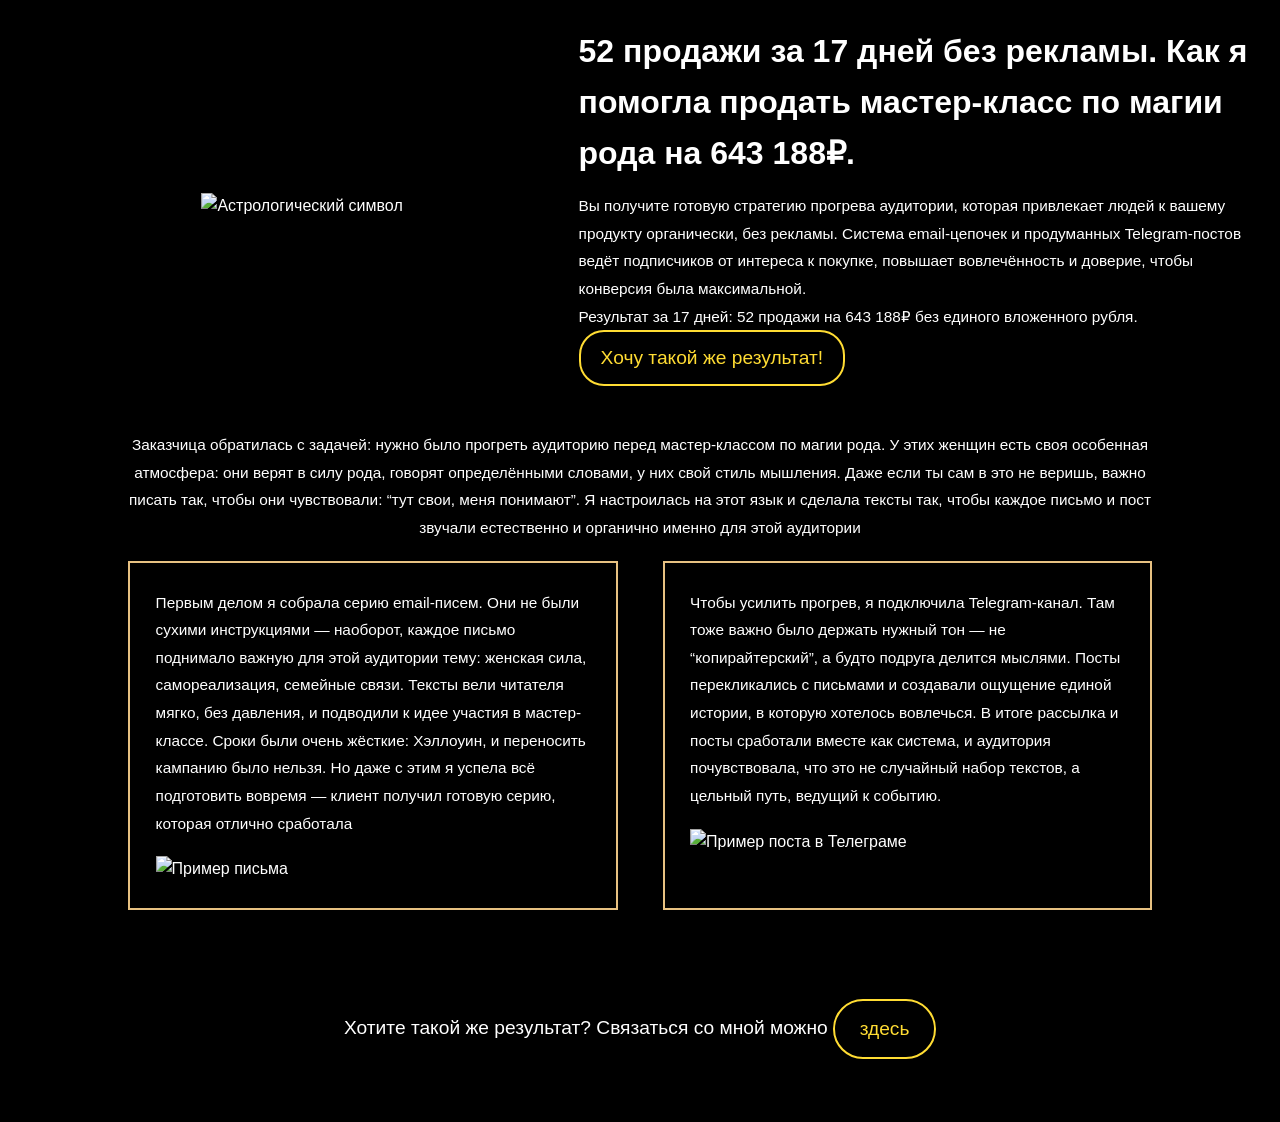
==== Astrology/index.html @ 1b4981c0 "Update index.html" ====
<!DOCTYPE html>
<html lang="ru">
<head>
    <meta charset="UTF-8">
    <meta name="viewport" content="width=device-width, initial-scale=1.0">
    <title>Кейсы по духовным практикам</title>
    <meta name="robots" content="noindex, nofollow">
    <style>
        * {
            margin: 0;
            padding: 0;
            box-sizing: border-box;
        }

        body {
            font-family: 'Arial', sans-serif;
            line-height: 1.6;
            color: #fff;
            background-color: #000;
            padding: 2vw;
        }

        header {
            text-align: left;
            margin-bottom: 2vw;
            background-color: #000; /* Липкий хедер с черным фоном */
            position: sticky; /* Делает хедер липким */
            top: 0; /* Привязывает к верхней части окна */
            z-index: 100; /* Обеспечивает, что хедер будет сверху других элементов */
        }

        h1 {
            font-size: 2vw;
            font-weight: bold;
            color: #E7C182; /* Золотой цвет для заголовка */
            cursor: pointer; /* Указатель, чтобы показать, что это кликабельно */
        }

        .hero {
            display: flex;
            flex-wrap: wrap;
            justify-content: space-between;
            align-items: center;
            margin-bottom: 5vh;
        }

        .image-container {
            flex: 1 1 40%;
            display: flex;
            justify-content: center;
            align-items: center;
        }

        .image-container img {
            max-width: 80%;
            height: auto;
        }

        .intro-text {
            flex: 1 1 50%;
        }

        .intro-text h2 {
            font-size: 2.5vw;
            margin-bottom: 1vw;
        }

        .intro-text p {
            font-size: 1.2vw;
            line-height: 1.8;
        }

        .cases {
    display: flex;
    justify-content: space-between;
    flex-wrap: wrap;
    gap: 5vh; /* отступ между кейсами */
    width: 80vw; /* Ширина контейнера кейсов 80% от ширины экрана */
    margin: 0 auto; /* Центрируем контейнер */
}

.case {
    flex: 1 1 45%; /* Горизонтальное расположение на больших экранах */
    margin-bottom: 4vw;
    padding: 2vw;
    background-color: transparent; /* Без фона */
    border: 2px solid #E7C182; /* Цвет рамки */
}

        .case h3 {
            font-size: 2vw;
            margin-bottom: 1.5vw;
        }

        .case p {
            font-size: 1.2vw;
            line-height: 1.8;
            margin-bottom: 1.5vw;
        }

        .case img {
            width: 100%;
            height: auto;
        }

        footer {
            font-size: 1.5vw;
            text-align: center;
            padding: 3vw 0;
        }

        footer h3 {
            font-size: 1.5vw;
            margin-bottom: 1vw;
        }

        .contacts {
            display: flex;
            justify-content: center;
            gap: 2vw;
        }

        .contacts a img {
            width: 5vw; /* Размер иконок в десктопной версии */
            height: 5vw;
        }

        /* Стиль для кнопки */
    .contact-button {
      display: inline-block;
      background-color: #000000; /* Черный фон */
      color: #ffdc33; /* Золотой цвет текста */
      padding: 15px 20px;
      font-size: 1.5vw;
      border-radius: 25px;
      border: 2px solid #ffdc33; /* Золотая рамка */
      cursor: pointer;
      text-align: center;
      text-decoration: none;
      transition: background-color 0.3s, transform 0.3s;
    }

    .text-container p {
  font-size: 18px;
  color: #fff; /* Цвет текста */
  text-align: center;
}

.text-container a.contact-button {
  font-size: 20px;
  margin-left: 10px;
  margin-right: 10px;
  display: inline-block;
}
    
    /* Стиль кнопки при наведении */
    .contact-button:hover {
      background-color: #ffdc33;
      color: #000000; /* Черный текст при наведении */
      transform: scale(1.1);
    }

    /* Стиль для всплывающего окна */
    .popup {
      display: none; /* Скрыто по умолчанию */
      position: fixed;
      top: 50%;
      left: 50%;
      transform: translate(-50%, -50%);
      background-color: #000000;
      border: 2px solid #ffdc33;
      border-radius: 10px;
      padding: 20px;
      width: 400px;
      z-index: 1000;
    }

    /* Стиль для формы внутри всплывающего окна */
    .popup form {
      display: flex;
      flex-direction: column;
    }

    .popup input, .popup textarea {
      margin-bottom: 10px;
      padding: 10px;
      font-size: 16px;
      border-radius: 5px;
      border: 2px solid #ffdc33;
    }

    .popup button {
      padding: 10px;
      background-color: #ffdc33;
      color: #000000;
      border: none;
      border-radius: 5px;
      font-size: 18px;
      cursor: pointer;
      transition: background-color 0.3s;
    }

    /* Стиль для кнопки отправки */
    .popup button:hover {
      background-color: #ffb300;
    }

    /* Фон для затемнения при открытом окне */
    .popup-overlay {
      display: none;
      position: fixed;
      top: 0;
      left: 0;
      right: 0;
      bottom: 0;
      background-color: rgba(0, 0, 0, 0.7);
      z-index: 999;
    }


.description {
  font-size: 1.2vw;
  line-height: 1.8;
  margin-bottom: 1.5vw;
  width: 80vw;
  margin-left: auto;
  margin-right: auto; /* центрирует блок по горизонтали */
  text-align: center; /* центрирует текст внутри */
}

.contact-footer .contact-link {
  display: inline-block;
  background-color: #000000;
  color: #ffdc33;
  padding: 1% 2%;
  font-size: 1.5vw;
  border-radius: 30px;
  border: 2px solid #ffdc33;
  cursor: pointer;
  text-align: center;
  text-decoration: none;
  transition: background-color 0.3s, transform 0.3s;
}


.contact-footer .contact-link:hover {
  transform: scale(1.15);
  background-color: #ffdc33; /* чтобы фон не менялся */
  color: #000; /* текст тоже */
}
        
        /* Настройки для мобильных устройств */
        @media (max-width: 768px) {
            header {
                background-color: #000; /* Липкий хедер с черным фоном */
            }

            h1 {
                font-size: 6vw; /* Увеличиваем размер заголовка в мобильной версии */
            }

            .hero {
                flex-direction: column;
                text-align: center;
            }

            .cases {
                flex-direction: column; /* Вертикальное расположение на мобильных */
            }

            .case {
                flex: 1 1 100%; /* Полная ширина кейсов на мобильных */
                max-width: 100%; /* Ограничиваем ширину до 100% */
            }

            .intro-text h2, .case h3, footer h3 {
                font-size: 4vw; /* Увеличиваем шрифт заголовков в мобильной версии */
            }

            .intro-text p, .case p, footer p {
                font-size: 2.5vw; /* Увеличиваем шрифт текста в мобильной версии */
            }

            .contacts a img {
                width: 10vw; /* Размер иконок в мобильной версии */
                height: 10vw;
            }

            .contact-button {
  padding: 4% 4%;
  font-size: 4vw;
  border-radius: 40px;
}


.contact-footer .contact-link {
  border-radius: 25px;
}
        }
    </style>
</head>
<body>

   <section class="hero">
    <div class="image-container">
        <img src="Image.png" alt="Астрологический символ">
    </div>
    <div class="intro-text">
        <h2>52 продажи за 17 дней без рекламы. Как я помогла продать мастер-класс по магии рода на 643 188₽.</h2>
        <p>Вы получите готовую стратегию прогрева аудитории, которая привлекает людей к вашему продукту органически, без рекламы. Система email-цепочек и продуманных Telegram-постов ведёт подписчиков от интереса к покупке, повышает вовлечённость и доверие, чтобы конверсия была максимальной.</p>
        <p>Результат за 17 дней: 52 продажи на 643 188₽ без единого вложенного рубля.</p>
        <button class="contact-button" onclick="openPopup(event)">Хочу такой же результат!</button>
    </div>
</section>

<section class="description">
    <div class="description-text">
          <p>Заказчица обратилась с задачей: нужно было прогреть аудиторию перед мастер-классом по магии рода. У этих женщин есть своя особенная атмосфера: они верят в силу рода, говорят определёнными словами, у них свой стиль мышления. Даже если ты сам в это не веришь, важно писать так, чтобы они чувствовали: “тут свои, меня понимают”. Я настроилась на этот язык и сделала тексты так, чтобы каждое письмо и пост звучали естественно и органично именно для этой аудитории</p>
    </div>
</section>


<section class="cases">
    <div class="case">
        <p>Первым делом я собрала серию email-писем. Они не были сухими инструкциями — наоборот, каждое письмо поднимало важную для этой аудитории тему: женская сила, самореализация, семейные связи. Тексты вели читателя мягко, без давления, и подводили к идее участия в мастер-классе.

Сроки были очень жёсткие: Хэллоуин, и переносить кампанию было нельзя. Но даже с этим я успела всё подготовить вовремя — клиент получил готовую серию, которая отлично сработала</p>
        <img src="email_mockup.png" alt="Пример письма">
    </div>

    <div class="case">
        <p>Чтобы усилить прогрев, я подключила Telegram-канал. Там тоже важно было держать нужный тон — не “копирайтерский”, а будто подруга делится мыслями. Посты перекликались с письмами и создавали ощущение единой истории, в которую хотелось вовлечься. В итоге рассылка и посты сработали вместе как система, и аудитория почувствовала, что это не случайный набор текстов, а цельный путь, ведущий к событию.</p>
        <img src="phone_mockup.png" alt="Пример поста в Телеграме">
    </div>
</section>


    <footer class="contact-footer">
<p>
    <span>Хотите такой же результат? Связаться со мной можно</span>
    <a href="#" class="contact-link" onclick="openPopup(event)">здесь</a>
  </p>
</footer>


  <!-- Всплывающее окно --> 
  <div class="popup-overlay" id="popup-overlay" onclick="closePopup()"></div> 
  <div class="popup" id="popup"> 
    <h2>Запрос на сотрудничество</h2> 
    <form action="https://formspree.io/f/myzyjkev" method="POST"> 
      <label for="name">Ваше имя:</label> 
      <input type="text" id="name" name="name" required placeholder="Иван"> 
      <label for="email">Ваш Email или ник в TG:</label> 
      <input type="text" id="contact" name="contact" required placeholder="@IvanIvanov"> 
      <label for="message">Чем я могу вам помочь?:</label> 
      <textarea id="message" name="message" required placeholder="Сообщение" rows="4">
      </textarea> 
      <button type="submit">Отправить</button> 
    </form> 
  </div>
    
<script>
  // Открытие всплывающего окна
  function openPopup(event) {
    event.preventDefault();  // Предотвращаем стандартное поведение (перенос в начало страницы)
    document.getElementById('popup').style.display = 'block';
    document.getElementById('popup-overlay').style.display = 'block';
  }

  // Закрытие всплывающего окна
  function closePopup() {
    document.getElementById('popup').style.display = 'none';
    document.getElementById('popup-overlay').style.display = 'none';
    }
</script>
    
</body>
</html>
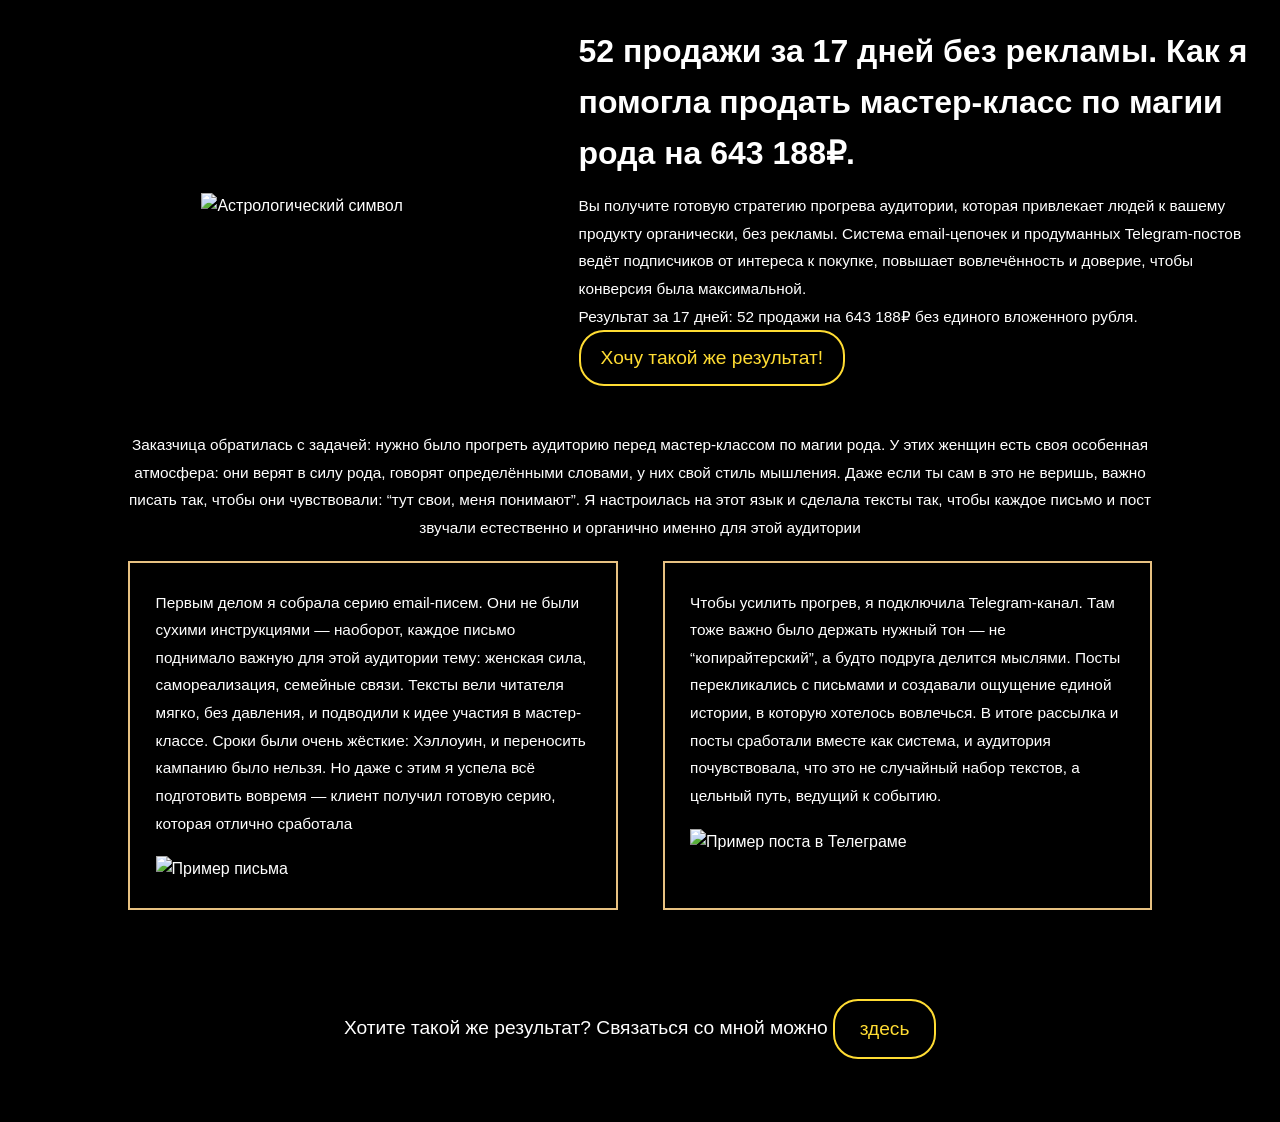
==== commit d8ce4524: "Update index.html" ====
--- a/Astrology/index.html
+++ b/Astrology/index.html
@@ -291,11 +291,18 @@
   font-size: 4vw;
   border-radius: 40px;
 }
-
+        }
+        
 
 .contact-footer .contact-link {
   border-radius: 25px;
 }
+ @media (max-width: 415px) {
+     
+.contact-footer .contact-link{
+padding: 1% 5%;
+  font-size: 6vw;
+        }
         }
     </style>
 </head>
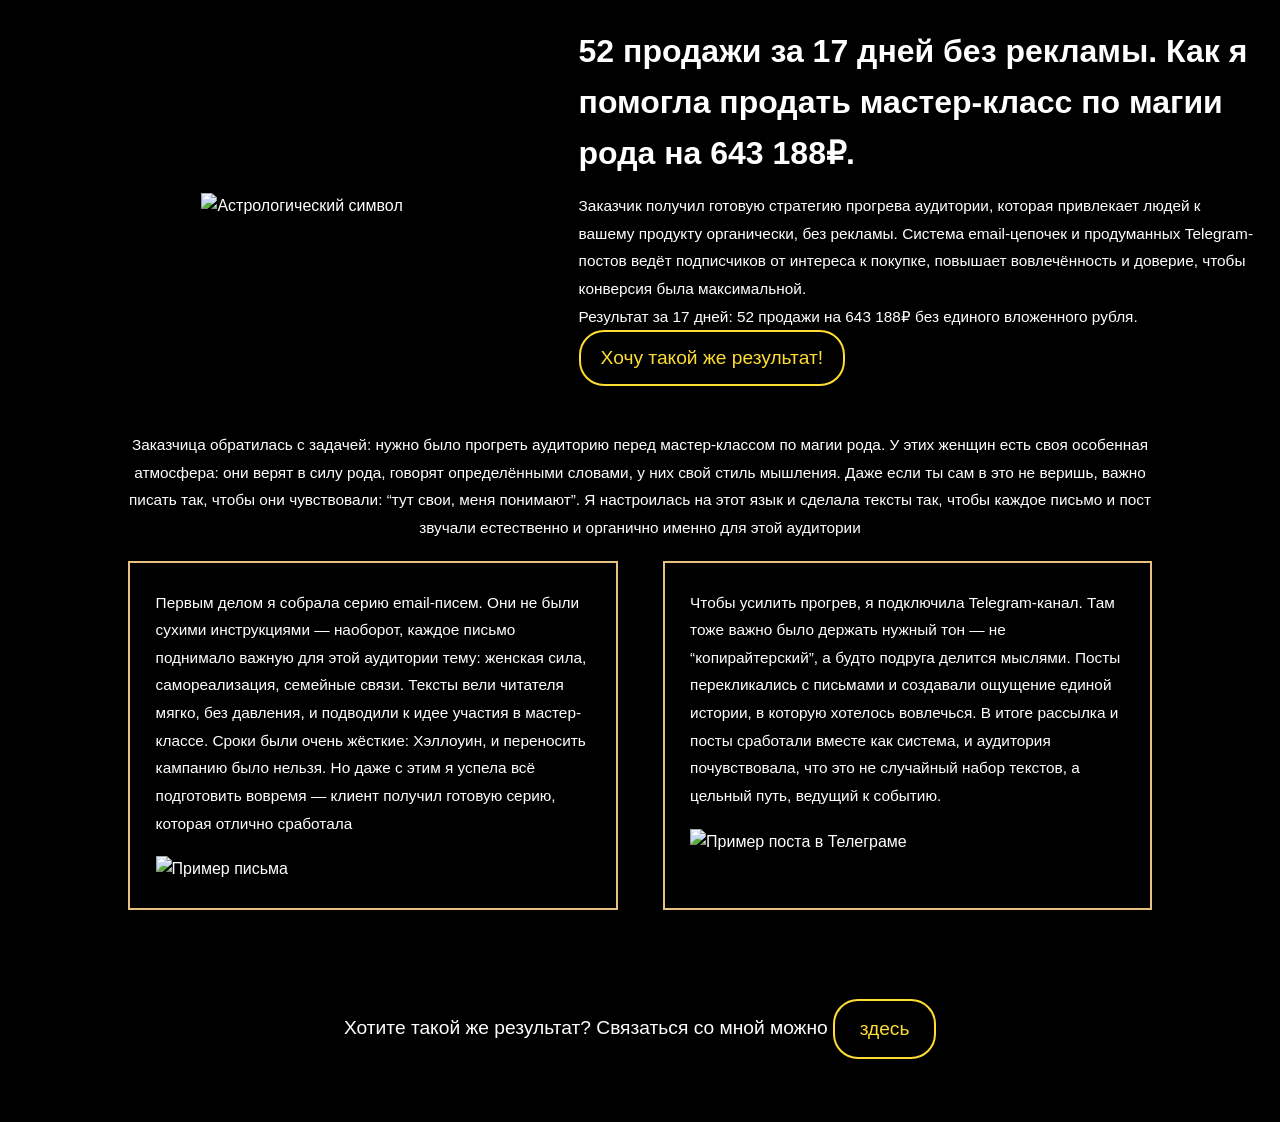
==== commit 0999cf6b: "Update index.html" ====
--- a/Astrology/index.html
+++ b/Astrology/index.html
@@ -286,6 +286,15 @@
                 height: 10vw;
             }
 
+            .deskription {
+            font-size: 2.5vw;
+            }
+
+
+             .cases {
+            font-size: 2.5vw;
+            }
+
             .contact-button {
   padding: 4% 4%;
   font-size: 4vw;
@@ -302,7 +311,7 @@
 .contact-footer .contact-link{
 padding: 1% 5%;
   font-size: 6vw;
-        }
+}
         }
     </style>
 </head>
@@ -314,7 +323,7 @@
     </div>
     <div class="intro-text">
         <h2>52 продажи за 17 дней без рекламы. Как я помогла продать мастер-класс по магии рода на 643 188₽.</h2>
-        <p>Вы получите готовую стратегию прогрева аудитории, которая привлекает людей к вашему продукту органически, без рекламы. Система email-цепочек и продуманных Telegram-постов ведёт подписчиков от интереса к покупке, повышает вовлечённость и доверие, чтобы конверсия была максимальной.</p>
+        <p>Заказчик получил готовую стратегию прогрева аудитории, которая привлекает людей к вашему продукту органически, без рекламы. Система email-цепочек и продуманных Telegram-постов ведёт подписчиков от интереса к покупке, повышает вовлечённость и доверие, чтобы конверсия была максимальной.</p>
         <p>Результат за 17 дней: 52 продажи на 643 188₽ без единого вложенного рубля.</p>
         <button class="contact-button" onclick="openPopup(event)">Хочу такой же результат!</button>
     </div>
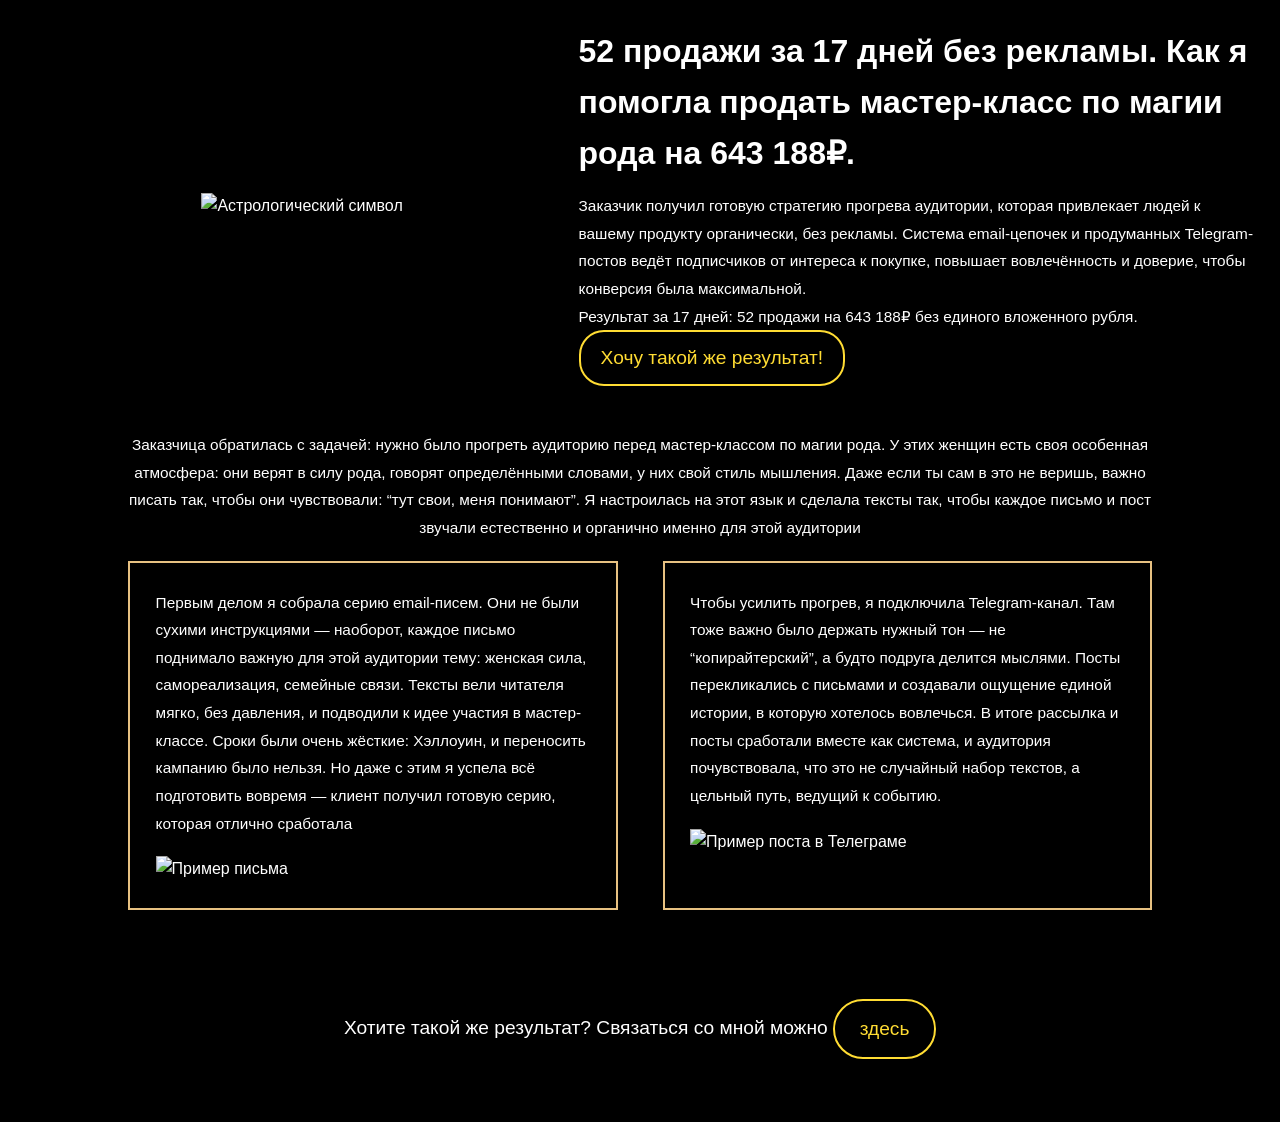
==== commit 0679e042: "Update index.html" ====
--- a/Astrology/index.html
+++ b/Astrology/index.html
@@ -274,7 +274,7 @@
             }
 
             .intro-text h2, .case h3, footer h3 {
-                font-size: 4vw; /* Увеличиваем шрифт заголовков в мобильной версии */
+                font-size: 5vw; /* Увеличиваем шрифт заголовков в мобильной версии */
             }
 
             .intro-text p, .case p, footer p {
@@ -286,14 +286,21 @@
                 height: 10vw;
             }
 
-            .deskription {
+            .description {
             font-size: 2.5vw;
+            text-align: justify;
             }
 
 
              .cases {
             font-size: 2.5vw;
             }
+
+
+
+            .intro-text {
+  text-align: justify;
+  width: 80vw;
 
             .contact-button {
   padding: 4% 4%;
